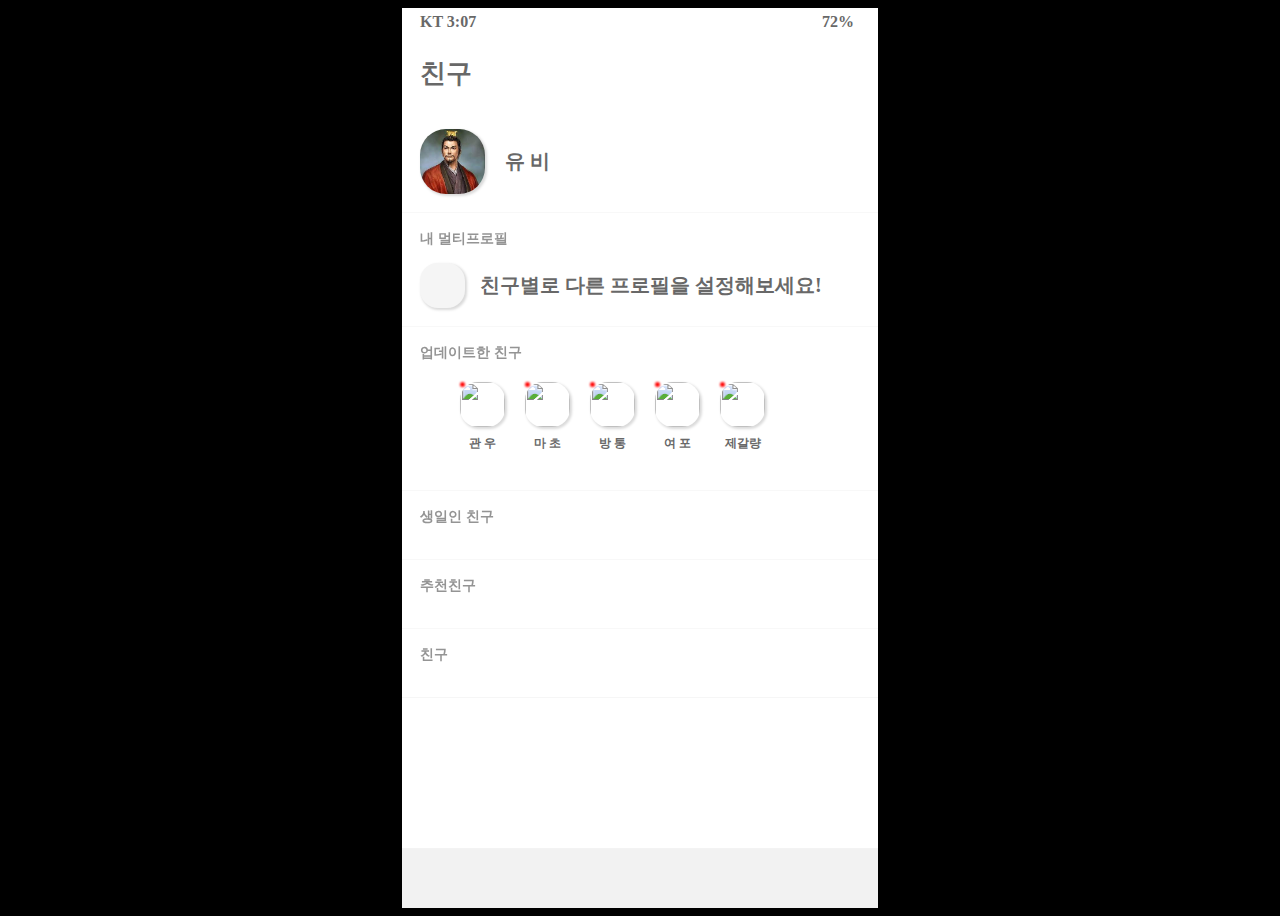
==== index.html @ 528570d5 "Initial Commit" ====
<!DOCTYPE html>
<html lang="en">
  <head>
    <meta charset="UTF-8" />
    <meta http-equiv="X-UA-Compatible" content="IE=edge" />
    <meta name="viewport" content="width=device-width, initial-scale=1.0" />
    <link
      rel="stylesheet"
      href="https://cdn.jsdelivr.net/npm/reset-css@5.0.1/reset.min.css"
    />
    <link
      href="https://hangeul.pstatic.net/hangeul_static/css/nanum-gothic.css"
      rel="stylesheet"
    />
    <script
      src="https://kit.fontawesome.com/ddce6f7cd5.js"
      crossorigin="anonymous"
    ></script>
    <link rel="stylesheet" href="style.css" />
    <title>Kakao Talk</title>
  </head>
  <body>
    <main class="friends">
      <nav class="nav nav--top font-sm">
        <div class="nav__left">
          <span class="">KT 3:07</span>
          <div class=""><i class="fa-solid fa-comment"></i></div>
          <i class="fa-regular fa-envelope"></i>
        </div>
        <div class="nav__right">
          <i class="fa-solid fa-key"></i>
          <i class="fa-solid fa-clock-rotate-left"></i>
          <i class="fa-solid fa-bell-slash"></i>
          <i class="fa-brands fa-bluetooth"></i>
          <i class="fa-solid fa-signal"></i>
          <span class="">72%</span>
          <i class="fa-solid fa-battery-three-quarters"></i>
        </div>
      </nav>
      <header>
        <span class="font-lg">친구</span>
        <div class="header__icons">
          <i class="fa-solid fa-magnifying-glass"></i>
          <i class="fa-solid fa-user-plus"></i>
          <i class="fa-solid fa-music"></i>
          <i class="fa-solid fa-gear"></i>
        </div>
      </header>
      <div class="content">
        <section class="friends__me">
          <img
            class="avatar avatar--lg"
            src="[data-uri]"
            alt=""
          />
          <span class="">유 비</span>
        </section>
        <section>
          <div class="title font-sm">
            <span class="">내 멀티프로필</span>
            <i class="fa-solid fa-angle-up"></i>
          </div>
          <div class="content">
            <div class="avatar avatar--add">
              <i class="fa-solid fa-plus"></i>
            </div>
            <div class="">친구별로 다른 프로필을 설정해보세요!</div>
          </div>
        </section>
        <section>
          <div class="title font-sm">
            <span class="">업데이트한 친구</span>
            <i class="fa-solid fa-angle-up"></i>
          </div>
          <ul class="horizontal_list">
            <li class="updated_friend">
              <div class="avatar_marker"></div>
              <img
                class="avatar"
                src="https://w.namu.la/s/a698cae0afe3b17c8295f3bc33f0f7cf9bedb3fbaacc5081fdf211f4b9b9fc088a13a23943c4420679e8271654ae8f4011d92685f4ceb273d8cc21470e71f75d60827bdcfee74acf60444e25c08b906e"
                alt=""
              />
              <div class="font-xs">관 우</div>
            </li>
            <li class="updated_friend">
              <div class="avatar_marker"></div>
              <img
                class="avatar"
                src="https://w.namu.la/s/8f1a2b7e2315ae608d6efabe2e5e52c43288d97764895c31ab77a10ed1aa2fa3f3de2936eb17cad9e56b183cc8c0b8b45867e7c5139b08da5ff82f32a9648d98bc7ef825876551b54b2fe5eb76b7c216188765ea51add8f06debf9ca7abd38a1"
                alt=""
              />
              <div class="font-xs">마 초</div>
            </li>
            <li class="updated_friend">
              <div class="avatar_marker"></div>
              <img
                class="avatar"
                src="https://images.mir.pe/file/ede6153017fa973c9d712a37e1a4b10bb8116435dbe6767969e5bcd3bdfb7e1d4ec998e894ba14ea27c4a1a5fceacb7e"
                alt=""
              />
              <div class="font-xs">방 통</div>
            </li>
            <li class="updated_friend">
              <div class="avatar_marker"></div>
              <img
                class="avatar"
                src="https://ww.namu.la/s/ae6c4b5fcc884775ede2e388383323666285927e755f0792999b91cc7126b7eab825423a87c0ed311f41bb46c7ec15d4cb621678f3c360b5892ebc626a354653018262a77f456dd041fc0a0bf6fb1e87"
                alt=""
              />
              <div class="font-xs">여 포</div>
            </li>
            <li class="updated_friend">
              <div class="avatar_marker"></div>
              <img
                class="avatar"
                src="https://w.namu.la/s/8197f754b3d3fe6e254dd7b2f31d3c3a841f02ab83274755f0ed9503e3aa6d008abeb4db29e6d39e08b9bbc0a29e3081b53d89b4429fc2e35751ae645b2bb00343e8587933ec28adb14d1b7888a2ab5a9ee872f19dac2602541d29877388e2b1"
                alt=""
              />
              <div class="font-xs">제갈량</div>
            </li>
          </ul>
        </section>
        <section>
          <div class="title font-sm">
            <span class="">생일인 친구</span>
            <i class="fa-solid fa-angle-up"></i>
          </div>
        </section>
        <section>
          <div class="title font-sm">
            <span class="">추천친구</span>
            <i class="fa-solid fa-angle-up"></i>
          </div>
        </section>
        <section>
          <div class="title font-sm">
            <span class="">친구</span>
            <i class="fa-solid fa-angle-up"></i>
          </div>
        </section>
      </div>

      <footer></footer>
    </main>
  </body>
</html>
---- style.css ----
*{
    box-sizing: border-box;
}

body{
    font-family: 'NanumGothic';
    font-size:20px;
    font-weight: bold;
    background-color: black;
    color:#686868;
    display: flex;
    flex-direction: column;
    justify-content: center;
    align-items: center;
}

.font-lg {
    font-size:26px;
}

.font-sm {
    font-size:14px;
}

.font-xs {
    font-size: 12px;
}

.friends {
    height:100vh;
    width: 476px;
    background-color: white;
    position:relative
}

section {
    padding: 18px;
    box-shadow: rgba(27, 31, 35, 0.04) 0px 1px 0px, rgba(255, 255, 255, 0.25) 0px 1px 0px inset;
}

.nav {
   display: flex;
   align-items: center;
   font-size:16px;
   font-weight:bold;
}

.nav--top {
    padding: 5px 18px;
    justify-content: space-between;
}

.nav__left {
    display: flex;
    gap:6px;
}

.nav__right {
    display: flex;
    gap:6px;
}

header {
    height: 75px;
    display: flex;
    align-items: center;
    justify-content: space-between;
    padding: 0 18px;
    font-weight: bolder;
}

.header__icons {
    display: flex;
    gap: 20px;
}

.avatar {
    height: 45px;
    width: 45px;
    object-fit: cover;
    border-radius:40%;
    box-shadow: rgba(0, 0, 0, 0.15) 1.95px 1.95px 2.6px;
}

.avatar--lg {
    height: 65px;
    width: 65px;
    margin-right: 20px;
}

.avatar--add {
    color:#717171;
    background-color: #f5f5f5;
    display: flex;
    justify-content: center;
    align-items: center;
    font-size:22px;
    margin-right: 15px;
}

.friends__me {
    box-shadow: rgba(27, 31, 35, 0.04) 0px 1px 0px, rgba(255, 255, 255, 0.25) 0px 1px 0px inset;
    padding:18px;
    display: flex;
    align-items: center;
}

section>.title{
    opacity: 0.7;
    margin-bottom: 15px;
    display: flex;
    justify-content: space-between;
}

section>.content{
    display: flex;
    align-items: center;
}

.horizontal_list {
    display: flex;
    align-items: center;
    gap:20px;
}

.updated_friend{
    display: flex;
    flex-direction:column;
    align-items: center;
    gap:8px;
    position: relative;
}

.avatar_marker {
    background-color: red;
    height:5px;
    width:5px;
    border-radius: 100%;
    position:absolute;
    left:0;
    filter: blur(1px);
}

footer{
    border-top: 1px solid rgb(243, 243, 243);
    background-color: #f2f2f2;
    position: absolute;
    height:60px;
    width: 100%;
    bottom:0;
}
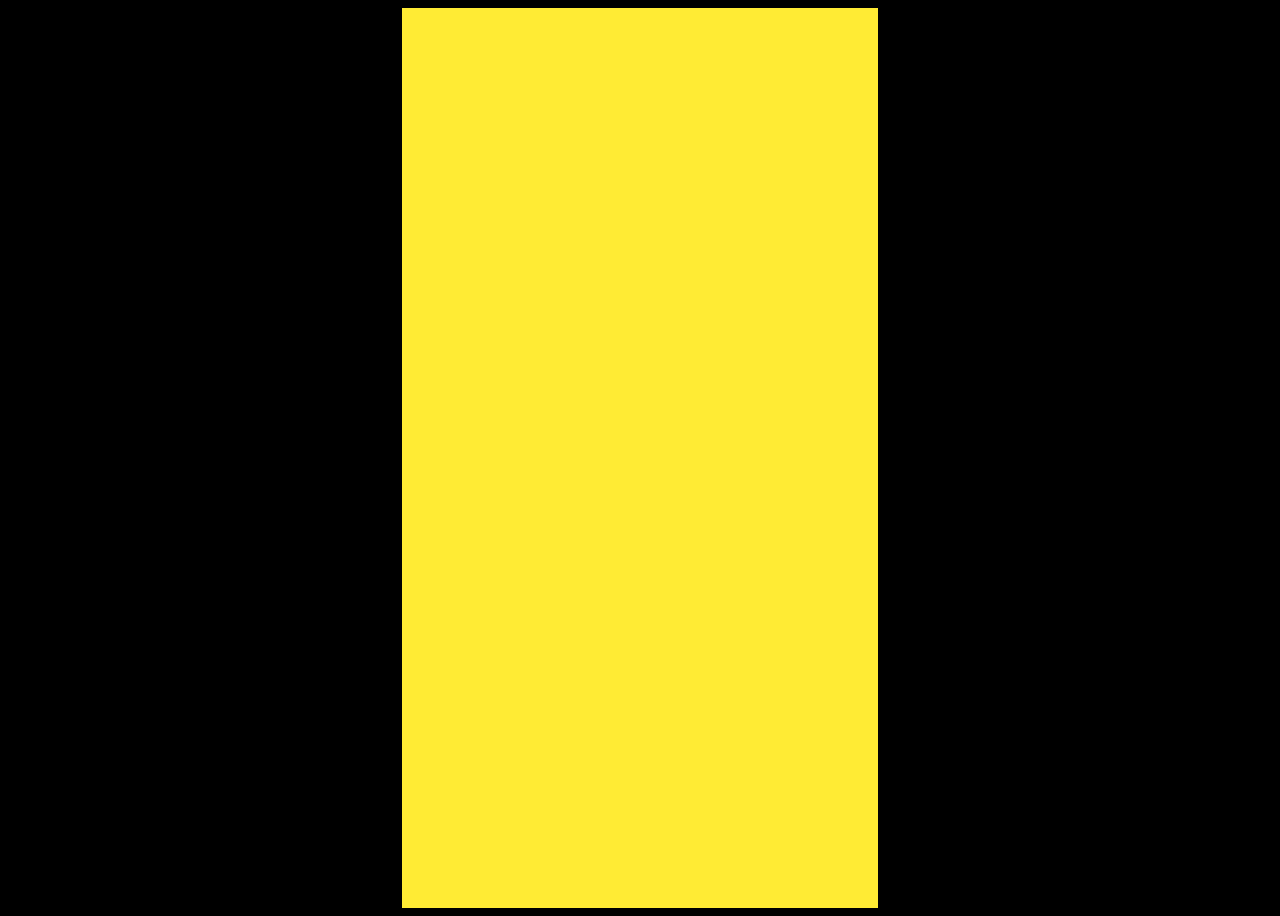
==== commit ba4c88c8: "Chat screen done" ====
--- a/index.html
+++ b/index.html
@@ -16,11 +16,12 @@
       src="https://kit.fontawesome.com/ddce6f7cd5.js"
       crossorigin="anonymous"
     ></script>
-    <link rel="stylesheet" href="style.css" />
+    <link rel="stylesheet" href="css/global.css" />
+    <link rel="stylesheet" href="css/index.css" />
     <title>Kakao Talk</title>
   </head>
   <body>
-    <main class="friends">
+    <main class="friends_page">
       <nav class="nav nav--top font-sm">
         <div class="nav__left">
           <span class="">KT 3:07</span>
@@ -46,7 +47,7 @@
           <i class="fa-solid fa-gear"></i>
         </div>
       </header>
-      <div class="content">
+      <div class="main_container">
         <section class="friends__me">
           <img
             class="avatar avatar--lg"
@@ -61,10 +62,12 @@
             <i class="fa-solid fa-angle-up"></i>
           </div>
           <div class="content">
-            <div class="avatar avatar--add">
-              <i class="fa-solid fa-plus"></i>
-            </div>
-            <div class="">친구별로 다른 프로필을 설정해보세요!</div>
+            <div class="flex">
+              <div class="avatar avatar--solo avatar--add">
+                <i class="fa-solid fa-plus"></i>
+              </div>
+              <div class="">친구별로 다른 프로필을 설정해보세요!</div>
+            </div>
           </div>
         </section>
         <section>
@@ -125,22 +128,111 @@
             <span class="">생일인 친구</span>
             <i class="fa-solid fa-angle-up"></i>
           </div>
+          <div class="content">
+            <div class="flex">
+              <div class="avatar avatar--solo avatar--birth">
+                <i class="fa-solid fa-cake-candles"></i>
+              </div>
+              <div class="">친구의 생일을확인하세요!</div>
+            </div>
+            <div class="list_more">
+              <span class="">2</span>
+              <i class="fa-solid fa-angle-right"></i>
+            </div>
+          </div>
         </section>
         <section>
           <div class="title font-sm">
             <span class="">추천친구</span>
             <i class="fa-solid fa-angle-up"></i>
           </div>
+          <div class="content">
+            <div class="flex">
+              <div class="avatar avatar--solo avatar--recommend">
+                <i class="fa-solid fa-magnifying-glass-plus"></i>
+              </div>
+              <div class="">새로운 친구를 만나보세요!</div>
+            </div>
+            <div class="list_more">
+              <span class="">134</span>
+              <i class="fa-solid fa-angle-right"></i>
+            </div>
+          </div>
         </section>
         <section>
           <div class="title font-sm">
             <span class="">친구</span>
             <i class="fa-solid fa-angle-up"></i>
           </div>
+          <ul class="friends_vertical_list">
+            <li class="friend">
+              <img
+                class="avatar"
+                src="https://w.namu.la/s/175e1efe0647be4ea054dd44a41c803ee89c2a87833d40df9e9569dffdd3f02e9925aa913f572f9e72414bb6e4012fe00eb2965ba9927bced09004c3228882b572caf1e08a769145e1ba7e78a66d74f8"
+                alt=""
+              />
+              <div class="friend_info">
+                <div class="friend_name">간 옹</div>
+              </div>
+            </li>
+            <li class="friend">
+              <img
+                class="avatar"
+                src="https://w.namu.la/s/a698cae0afe3b17c8295f3bc33f0f7cf9bedb3fbaacc5081fdf211f4b9b9fc088a13a23943c4420679e8271654ae8f4011d92685f4ceb273d8cc21470e71f75d60827bdcfee74acf60444e25c08b906e"
+                alt=""
+              />
+              <div class="friend_info">
+                <div class="friend_name">관 우</div>
+                <div class="friend_bio">이 술잔이 식기 전에 돌아오겠소!</div>
+              </div>
+            </li>
+            <li class="friend">
+              <img
+                class="avatar"
+                src="https://w.namu.la/s/8f1a2b7e2315ae608d6efabe2e5e52c43288d97764895c31ab77a10ed1aa2fa3f3de2936eb17cad9e56b183cc8c0b8b45867e7c5139b08da5ff82f32a9648d98bc7ef825876551b54b2fe5eb76b7c216188765ea51add8f06debf9ca7abd38a1"
+                alt=""
+              />
+              <div class="friend_info">
+                <div class="friend_name">마 초</div>
+              </div>
+            </li>
+            <li class="friend">
+              <img
+                class="avatar"
+                src="	
+                https://images.mir.pe/file/ede6153017fa973c9d712a37e1a4b10bb8116435dbe6767969e5bcd3bdfb7e1d4ec998e894ba14ea27c4a1a5fceacb7e"
+                alt=""
+              />
+              <div class="friend_info">
+                <div class="friend_name">방 통</div>
+              </div>
+            </li>
+            <li class="friend">
+              <img
+                class="avatar"
+                src="	
+                https://w.namu.la/s/a4296a6e91a2d93735b0edd7c1ac17c8084cbdb3aea362bcc2865c4c5e84fdddded35f1376be0f728203f0bc31f13aaa5537e33bc50940315a2729a3c054ebb5ab7d8d3886eec3f26600f2e3caab6c0a5cbc701c25915d7e14a978188a5a26c5"
+                alt=""
+              />
+              <div class="friend_info">
+                <div class="friend_name">손 권</div>
+              </div>
+            </li>
+          </ul>
         </section>
       </div>
+      <footer>
+        <a href="" class=""><i class="fa-solid fa-user-group"></i></a>
 
-      <footer></footer>
+        <a class="link_chat" href="./chats.html">
+          <div class="">22</div>
+          <i class="fa-solid fa-comment"></i>
+        </a>
+
+        <a href="" class=""><i class="fa-solid fa-cart-shopping"></i></a>
+        <a href="" class=""><i class="fa-solid fa-ellipsis"></i></a>
+      </footer>
+      <div id="splash_screen"><i class="fa-solid fa-comment"></i></div>
     </main>
   </body>
 </html>
--- a/css/global.css
+++ b/css/global.css
@@ -0,0 +1,220 @@
+* {
+  box-sizing: border-box;
+}
+
+body {
+  font-family: "NanumGothic";
+  font-size: 18px;
+  font-weight: bold;
+  background-color: black;
+  color: #686868;
+  display: flex;
+  flex-direction: column;
+  justify-content: center;
+  align-items: center;
+}
+
+a {
+  color: inherit;
+  text-decoration: none;
+  outline: none;
+}
+
+a:hover,
+a:active {
+  text-decoration: none;
+  color: inherit;
+  background-color: none;
+}
+
+* {
+  -ms-overflow-style: none; /* IE and Edge */
+  scrollbar-width: none; /* Firefox */
+}
+*::-webkit-scrollbar {
+  display: none; /* Chrome, Safari, Opera*/
+}
+
+.font-lg {
+  font-size: 26px;
+}
+
+.font-sm {
+  font-size: 14px;
+}
+
+.font-xs {
+  font-size: 12px;
+}
+
+.flex {
+  display: flex;
+  align-items: center;
+}
+
+.mr {
+  margin-right: 15px;
+}
+
+main {
+  height: 100vh;
+  width: 476px;
+  background-color: white;
+  position: relative;
+}
+
+.main_container {
+  max-height: calc(100vh - 18px - 75px - 60px);
+  overflow: hidden;
+}
+
+.main_container:hover {
+  overflow-y: scroll;
+}
+
+section {
+  padding: 18px;
+  box-shadow: rgba(27, 31, 35, 0.04) 0px 1px 0px,
+    rgba(255, 255, 255, 0.25) 0px 1px 0px inset;
+}
+
+.nav {
+  display: flex;
+  align-items: center;
+  font-size: 16px;
+  font-weight: bold;
+}
+
+.nav--top {
+  padding: 5px 18px;
+  justify-content: space-between;
+}
+
+.nav__left {
+  display: flex;
+  gap: 6px;
+}
+
+.nav__right {
+  display: flex;
+  gap: 6px;
+}
+
+header {
+  height: 75px;
+  display: flex;
+  align-items: center;
+  justify-content: space-between;
+  padding: 0 18px;
+  font-weight: bolder;
+}
+
+.header__icons {
+  display: flex;
+  gap: 20px;
+}
+
+.avatar {
+  height: 45px;
+  width: 45px;
+  object-fit: cover;
+  border-radius: 40%;
+  box-shadow: rgba(0, 0, 0, 0.15) 1.95px 1.95px 2.6px;
+}
+
+.avatar--solo {
+  display: flex;
+  justify-content: center;
+  align-items: center;
+  font-size: 22px;
+  margin-right: 15px;
+}
+
+.avatar--lg {
+  height: 65px;
+  width: 65px;
+  margin-right: 20px;
+}
+
+.avatar--sm {
+  height: 25px;
+  width: 25px;
+}
+
+.avatar--add {
+  color: #717171;
+  background-color: #f5f5f5;
+}
+
+.avatar--birth {
+  background-color: #f56970;
+  color: white;
+}
+
+.avatar--recommend {
+  background-color: #8f7fc0;
+  color: white;
+}
+footer {
+  border-top: 1px solid rgb(243, 243, 243);
+  background-color: #f2f2f2;
+  position: absolute;
+  height: 60px;
+  width: 100%;
+  bottom: 0;
+  display: flex;
+  align-items: center;
+  justify-content: space-around;
+  font-size: 20px;
+}
+
+footer > a {
+  height: 60px;
+  width: 40px;
+  display: flex;
+  align-items: center;
+  justify-content: center;
+}
+
+.link_chat {
+  position: relative;
+}
+
+.link_chat > div:first-child {
+  position: absolute;
+  display: flex;
+  justify-content: center;
+  align-items: center;
+  font-size: 10px;
+  font-weight: lighter;
+  top: 15px;
+  right: -5px;
+  background-color: #de6347;
+  color: white;
+  padding: 2px 4px;
+  border-radius: 7.5px;
+}
+
+@keyframes hideSplashScreen {
+  from {
+    opacity: 1;
+  }
+  to {
+    opacity: 0;
+    visibility: hidden;
+  }
+}
+
+#splash_screen {
+  background-color: #ffeb34;
+  position: absolute;
+  top: 0;
+  height: 100vh;
+  width: 476px;
+  display: flex;
+  justify-content: center;
+  align-items: center;
+  font-size: 90px;
+  animation: hideSplashScreen 0.5s ease-in-out forwards;
+  animation-delay: 0.5s;
+}
--- a/css/index.css
+++ b/css/index.css
@@ -0,0 +1,79 @@
+.friends__me {
+  box-shadow: rgba(27, 31, 35, 0.04) 0px 1px 0px,
+    rgba(255, 255, 255, 0.25) 0px 1px 0px inset;
+  padding: 18px;
+  display: flex;
+  align-items: center;
+}
+
+section > .title {
+  opacity: 0.7;
+  margin-bottom: 15px;
+  display: flex;
+  justify-content: space-between;
+}
+
+section > .content {
+  display: flex;
+  align-items: center;
+  justify-content: space-between;
+}
+
+.horizontal_list {
+  display: flex;
+  align-items: center;
+  gap: 20px;
+}
+
+.updated_friend {
+  display: flex;
+  flex-direction: column;
+  align-items: center;
+  gap: 8px;
+  position: relative;
+}
+
+.avatar_marker {
+  background-color: red;
+  height: 5px;
+  width: 5px;
+  border-radius: 100%;
+  position: absolute;
+  left: 0;
+  filter: blur(1px);
+}
+
+.list_more {
+  font-size: 12px;
+  display: flex;
+  align-items: center;
+  gap: 5px;
+  opacity: 0.6;
+}
+
+.friends_vertical_list {
+  display: flex;
+  flex-direction: column;
+  gap: 15px;
+}
+
+.friend {
+  display: flex;
+  align-items: center;
+  gap: 15px;
+}
+
+.friend_info {
+  display: flex;
+  flex-direction: column;
+  gap: 5px;
+}
+
+.friend_name {
+  font-size: 16px;
+}
+
+.friend_bio {
+  opacity: 0.5;
+  font-size: 12px;
+}
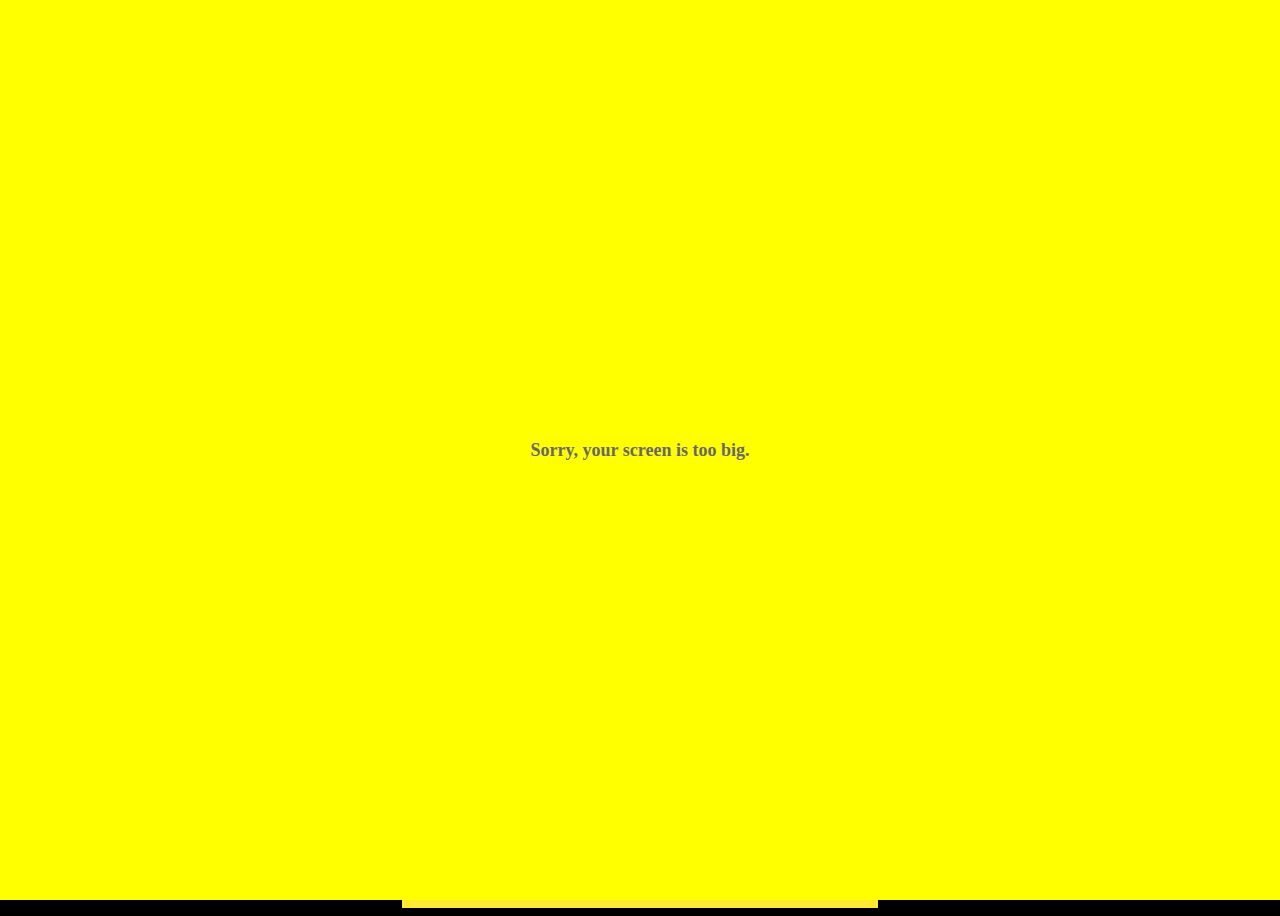
==== commit 29b8bc9e: "media query done" ====
--- a/index.html
+++ b/index.html
@@ -222,17 +222,16 @@
         </section>
       </div>
       <footer>
-        <a href="" class=""><i class="fa-solid fa-user-group"></i></a>
-
+        <a href="index.html"><i class="fa-solid fa-user-group"></i></a>
         <a class="link_chat" href="./chats.html">
-          <div class="">22</div>
+          <div>22</div>
           <i class="fa-solid fa-comment"></i>
         </a>
-
-        <a href="" class=""><i class="fa-solid fa-cart-shopping"></i></a>
-        <a href="" class=""><i class="fa-solid fa-ellipsis"></i></a>
+        <a href="shopping.html"><i class="fa-solid fa-cart-shopping"></i></a>
+        <a href="more.html"><i class="fa-solid fa-ellipsis"></i></a>
       </footer>
       <div id="splash_screen"><i class="fa-solid fa-comment"></i></div>
     </main>
+    <div id="no-mobile">Sorry, your screen is too big.</div>
   </body>
 </html>
--- a/css/global.css
+++ b/css/global.css
@@ -215,6 +215,25 @@
   justify-content: center;
   align-items: center;
   font-size: 90px;
-  animation: hideSplashScreen 0.5s ease-in-out forwards;
-  animation-delay: 0.5s;
-}
+  animation: hideSplashScreen 0.3s ease-in-out forwards;
+  animation-delay: 0.3s;
+}
+
+#no-mobile {
+  position: absolute;
+  z-index: 99;
+  height: 100vh;
+  width: 100vw;
+  background-color: yellow;
+  display: flex;
+  top: 0;
+
+  justify-content: center;
+  align-items: center;
+}
+
+@media screen and (max-width: 640px) {
+  #no-mobile {
+    display: none;
+  }
+}
